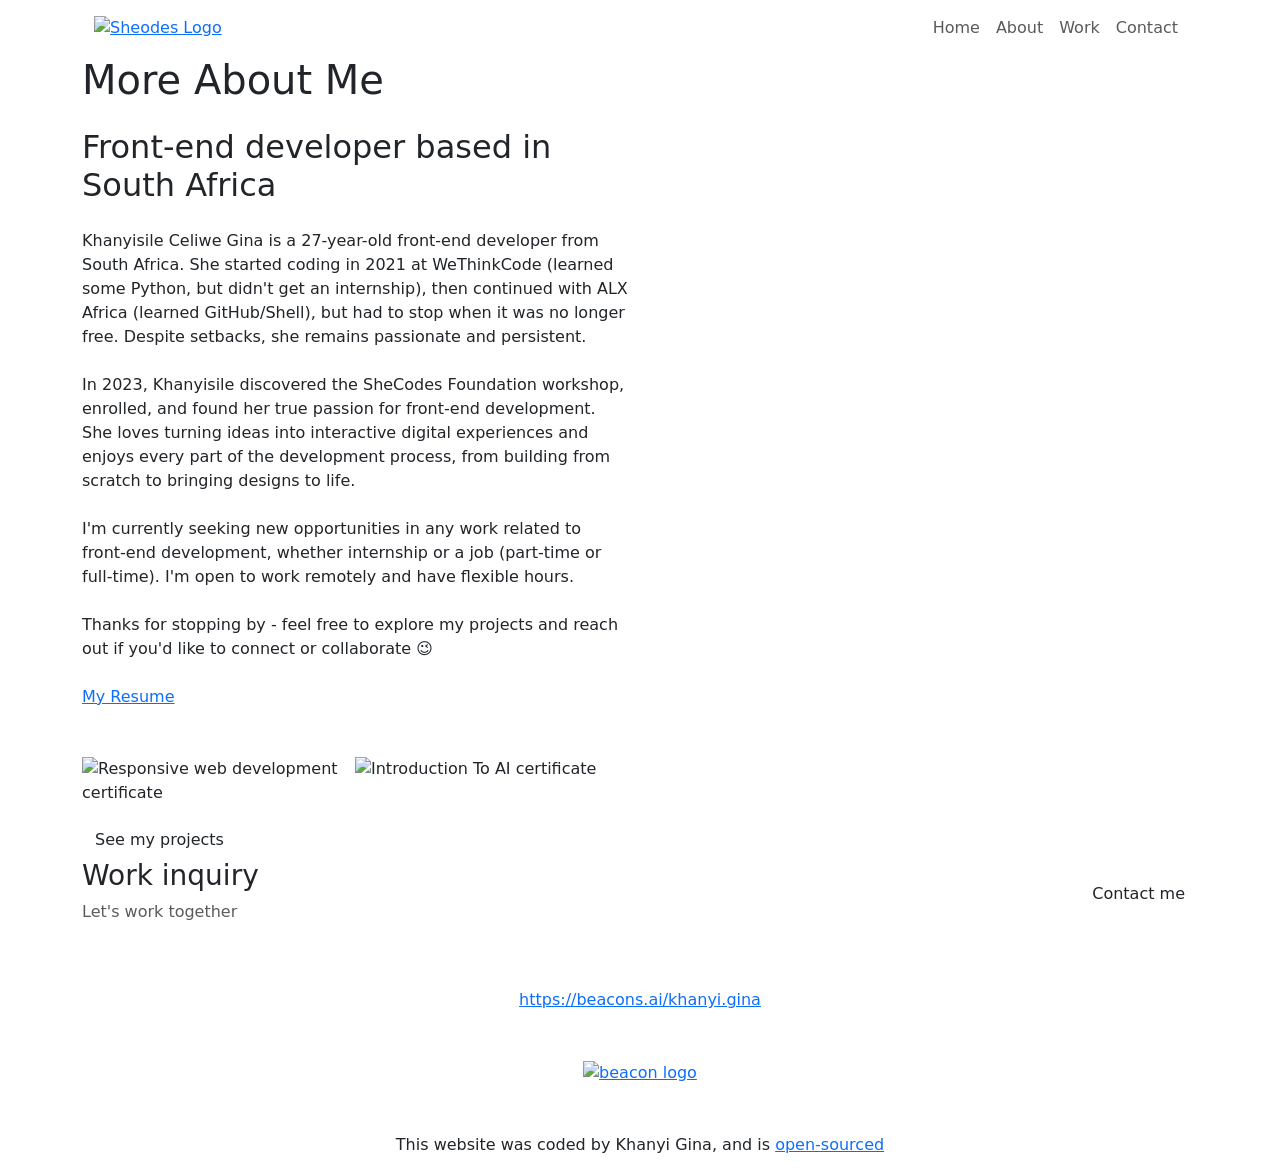
==== about.html @ 0994b1ce "Fix HTML encoding issues in about.html" ====
<!DOCTYPE html>
<html lang="en">

<head>
  <meta charset="UTF-8" />
  <meta http-equiv="X-UA-Compatible" content="IE=edge" />
  <meta name="viewport" content="width=device-width, initial-scale=1.0" />
  <title>SheCodes Portfolio</title>

  <link href="https://cdn.jsdelivr.net/npm/bootstrap@5.2.0/dist/css/bootstrap.min.css" rel="stylesheet"
    integrity="sha384-gH2yIJqKdNHPEq0n4Mqa/HGKIhSkIHeL5AyhkYV8i59U5AR6csBvApHHNl/vI1Bx" crossorigin="anonymous" />
  <link rel="preconnect" href="https://fonts.gstatic.com" />
  <link
    href="https://fonts.googleapis.com/css2?family=Playfair+Display:wght@700&family=Poppins:wght@500;700&display=swap"
    rel="stylesheet" />
  <link rel="stylesheet" href="styles/portfolio.css" />

  <script src="https://cdn.jsdelivr.net/npm/bootstrap@5.2.0/dist/js/bootstrap.bundle.min.js"
    integrity="sha384-A3rJD856KowSb7dwlZdYEkO39Gagi7vIsF0jrRAoQmDKKtQBHUuLZ9AsSv4jD4Xa"
    crossorigin="anonymous"></script>
  <script src="https://kit.fontawesome.com/ddc3ee268a.js" crossorigin="anonymous"></script>
</head>

<body>
  <div class="container">
    <nav class="navbar navbar-expand-lg">
      <div class="container-fluid">
        <a href="/" title="About">
          <img src="images/logo.png" class="logo d-none d-md-block" alt="Sheodes Logo" />
          <img src="images/logo-small.jpg" class="logo d-block d-md-none" alt="Shecodes Logo" />
        </a>

        <!-- Hamburger button -->
        <button class="navbar-toggler" type="button" data-bs-toggle="collapse" data-bs-target="#navbarNav"
          aria-controls="navbarNav" aria-expanded="false" aria-label="Toggle navigation">
          <span class="navbar-toggler-icon"></span>
        </button>

        <!-- Collapsible menu -->
        <div class="collapse navbar-collapse" id="navbarNav">
          <ul class="navbar-nav ms-auto">
            <li class="nav-item">
              <a class="nav-link" href="/" title="Homepage">Home</a>
            </li>
            <li class="nav-item active">
              <a class="nav-link" href="/about" title="About Khanyi">About</a>
            </li>
            <li class="nav-item">
              <a class="nav-link" href="/work" title="Projects">Work</a>
            </li>
            <li class="nav-item">
              <a class="nav-link" href="/contact" title="Contact Khanyi">Contact</a>
            </li>
          </ul>
        </div>
      </div>
    </nav>
  </div>
  <div class="content-container container">
    <div class="row">
      <div class="col-lg-6">
        <div class="content">
          <h1 class="mb-4">More About Me</h1>
          <h2 class="mb-4">Front-end developer based in South Africa</h2>
          <p class="mb-5">
            Khanyisile Celiwe Gina is a 27-year-old front-end developer from South Africa. She started coding in 2021 at WeThinkCode (learned some Python, but didn't get an internship), then continued with ALX Africa (learned GitHub/Shell), but had to stop when it was no longer free. Despite setbacks, she remains passionate and persistent.
            <br />
            <br />
            In 2023, Khanyisile discovered the SheCodes Foundation workshop, enrolled, and found her true passion for front-end development. She loves turning ideas into interactive digital experiences and enjoys every part of the development process, from building from scratch to bringing designs to life.
            <br />
            <br />
            I'm currently seeking new opportunities in any work related to front-end development, whether internship or
            a job (part-time or full-time). I'm open to work remotely and have flexible hours.
            <br />
            <br />
            Thanks for stopping by - feel free to explore my projects and reach out if you'd like to connect or
            collaborate 😉
            <br />
            <br />
            <a href="https://drive.google.com/file/d/1WZYHQec5ZhQrnWMWChBz5JxBfWTrpaoi/preview " target="_blank" class="mycv" >My Resume</a>
          <div style="display: flex;">
            <div style="flex: 1;">
              <img src="images/responsive web.png" alt="Responsive web development certificate" class="img-fluid" />
            </div>
             <div style="flex: 1;">
              <img src="images/Introduction2AI.png" alt="Introduction To AI certificate" class="img-fluid" />
            </div>
          </div>
          </p>
          <a class='btn btn-branding' href='/work'>See my projects</a>
        </div>
      </div>
      <div class="col-lg-6">
        <img src="images/me.jpg" alt="" class="img-fluid about-image" />
      </div>
    </div>
  </div>
  <footer class="container">
    <div class="contact-box justify-content-between mb-5 d-none d-md-flex">
      <div>
        <h3>Work inquiry</h3>
        <p class="text-muted">Let's work together</p>
      </div>
      <div>
        <a class='btn btn-branding mt-3' href='/contact' title='Contact Patricia'>
          Contact me
        </a>
      </div>
    </div>
    <div class="d-flex justify-content-center mb-5">
      <a href="https://beacons.ai/khanyi.gina" class="beacons-link" title="Contacts"> https://beacons.ai/khanyi.gina
      </a>
    </div>
    <div align="center">
      <a href="https://beacons.ai/khanyi.gina">
        <img src="https://mma.prnewswire.com/media/2660161/Beacons__Logo.jpg?p=facebook" height="70"
          alt="beacon logo" />
      </a>
    </div>
    <p class="text-center mt-5">
      This website was coded by Khanyi Gina, and is
      <a href="https://github.com/khanyi-gina" target="_blank" class="git-link">
        open-sourced
      </a>
    </p>
  </footer>
</body>

</html>
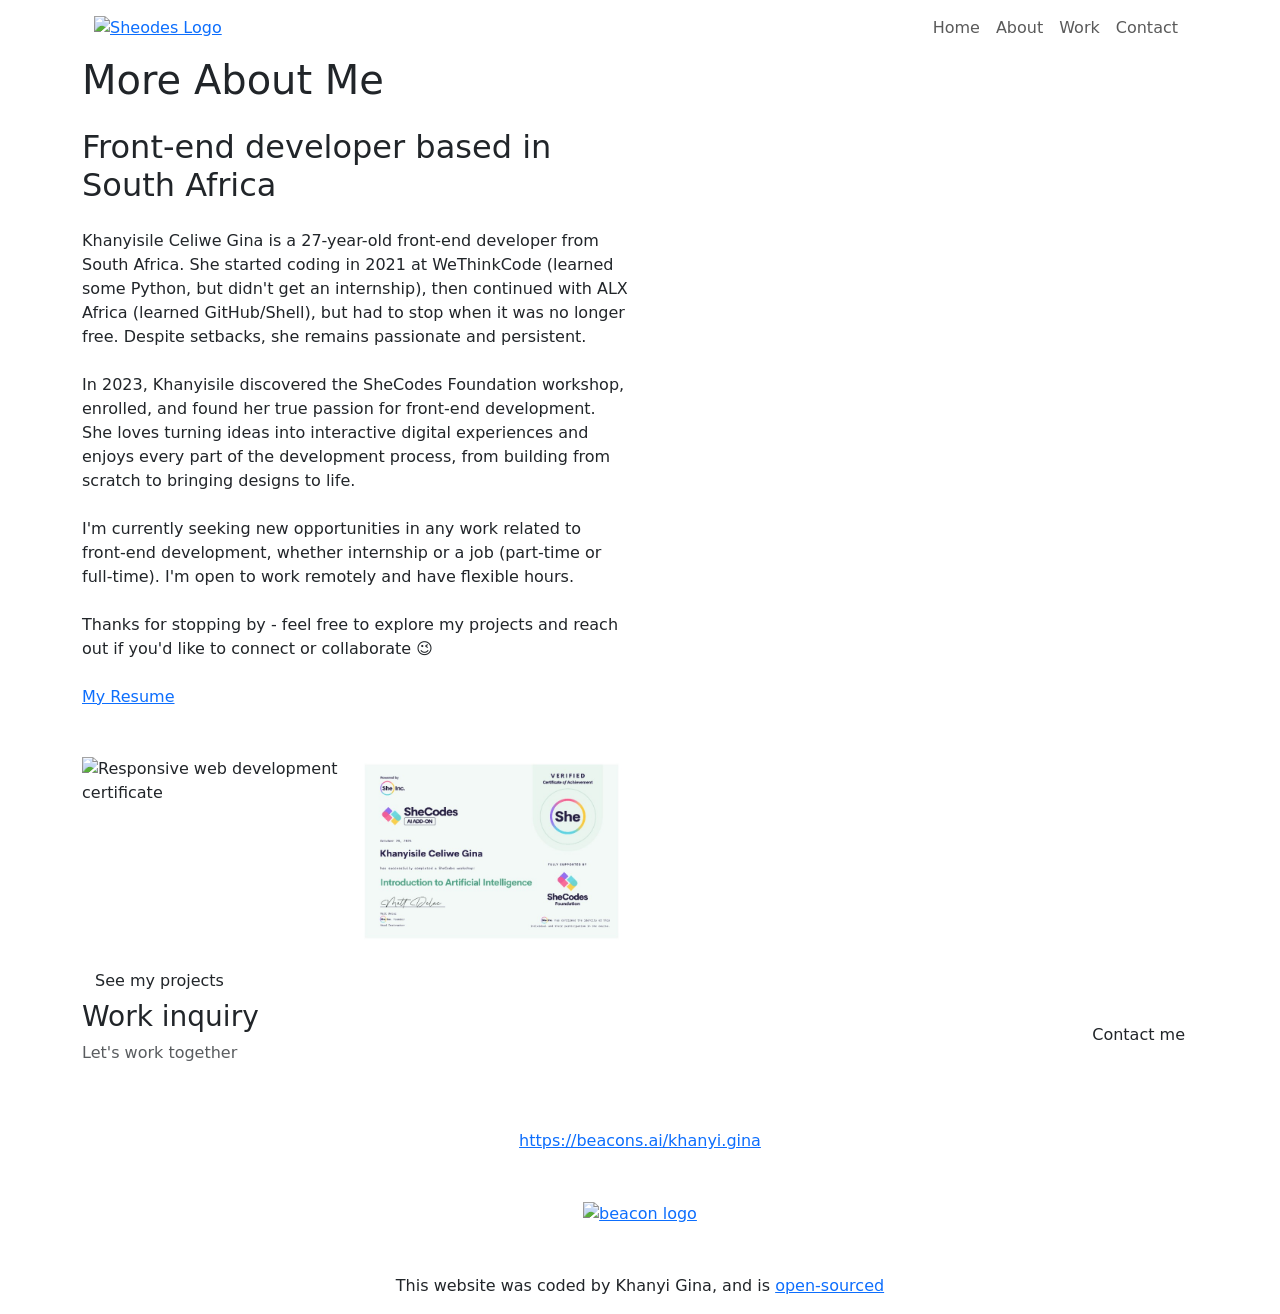
==== commit 81a38c9a: "Fix HTML encoding issues in about.html" ====
--- a/about.html
+++ b/about.html
@@ -83,7 +83,7 @@
               <img src="images/responsive web.png" alt="Responsive web development certificate" class="img-fluid" />
             </div>
              <div style="flex: 1;">
-              <img src="images/Introduction2AI.png" alt="Introduction To AI certificate" class="img-fluid" />
+              <img src="images/Introduction2AI.jpg" alt="Introduction To AI certificate" class="img-fluid" />
             </div>
           </div>
           </p>
